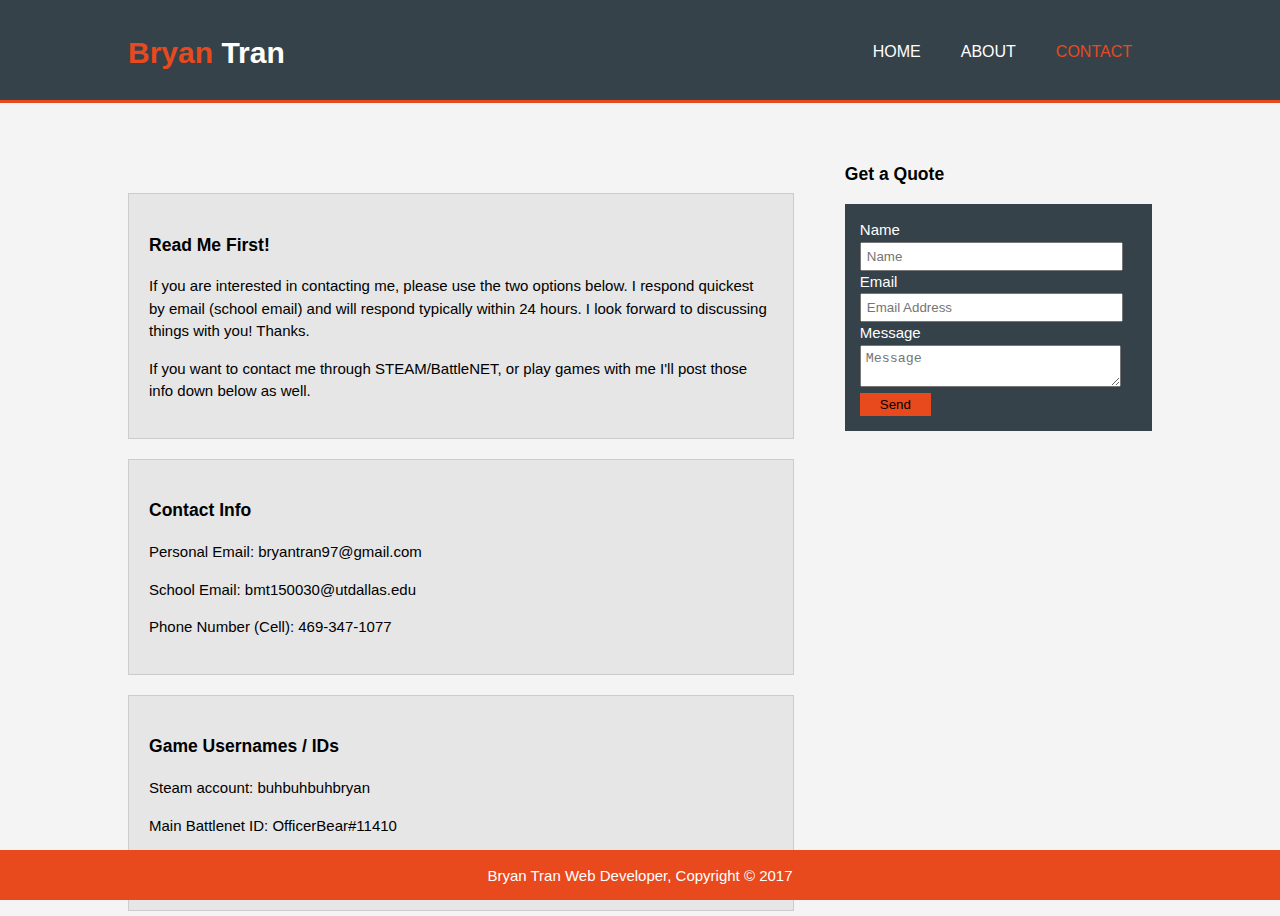
==== projects/first-portfolio/contact.html @ 1323cbe5 "added all the projects, need to add resume and optomize code still" ====
<!DOCTYPE html>

<html>
	<head>
		<meta charset="utf-8">
		<meta name="viewport" content="width=device-width"> <!-- Width based on device using -->
		<meta name="description" content="Bryan's first website">
		<meta name="keywords" content="Java, Python">
		<meta name="author" content="Bryan Tran">

		<title>Contact Information</title>
		<link rel="stylesheet" href="./css/style.css"> <!-- This is to link it to the CSS file -->	
	</head>

	<body>
		<header>
			<div class="container"> <!-- Keeps the text/images within margin when changing size of window -->
				<div id="branding">
					<h1><span class="highlight">Bryan</span> Tran</h1> <!-- This is the main title on the page -->
				</div>

				<nav>
					<ul>
						<li><a href="index.html">Home</a></li> <!-- Unordered list, lists items -->
						<li><a href="about.html">About</a></li>
						<li class="current"><a href="contact.html">Contact</a></li>
					</ul>
				</nav>
			</div>
		</header>

		<section id="main"> <!-- This is the main area of the about page, where all the text is at -->
			<div class="container"> <!-- Wrapped in a container -->
					<article id="main-col"> <!-- HTML5 Thing, creates an article -->
						<ul id="services">
							<li>
								<h3> Read Me First! </h3>
								<p> If you are interested in contacting me, please use the two options below. I respond quickest by email (school email) and will respond typically within 24 hours. I look forward to discussing things with you! Thanks.</p>
								<p> If you want to contact me through STEAM/BattleNET, or play games with me I'll post those info down below as well. </p>
							</li>

							<li>
								<h3> Contact Info </h3>
								<p> Personal Email: bryantran97@gmail.com </p>
								<p> School Email: bmt150030@utdallas.edu </p>
								<p> Phone Number (Cell): 469-347-1077 </p>
							</li>

							<li>
								<h3> Game Usernames / IDs </h3>
								<p> Steam account: buhbuhbuhbryan </p>
								<p> Main Battlenet ID: OfficerBear#11410 </p>
								<p> Alternate Battlenet ID: LtBeefy#1652 </p>
							</li>
						</ul>
					</article>

					<aside id="sidebar"> <!-- This is a side bar next to the article -->
						<h3>Get a Quote</h3>
						<div class="dark">
							<form class="quote"> <!-- create a form called quote -->
								<div>
									<label>Name</label><br> <!-- br means line break -->
									<input type="text" placeholder="Name">
								</div>

								<div>
									<label>Email</label><br> <!-- br means line break -->
									<input type="text" placeholder="Email Address">
								</div>

								<div>
									<label>Message</label><br> <!-- br means line break -->
									<textarea placeholder="Message"></textarea>
								</div>
								<button class="button_1" type="submit">Send</button>
							</form>
						</div>
					</aside>
			</div>
		</section>

		<footer> <!-- Footer for the end of the page, copy right stuff -->
			<p>Bryan Tran Web Developer, Copyright &copy; 2017</p>
		</footer>

	</body>
</html>
---- projects/first-portfolio/css/style.css ----
body{
	font: 15px/1.5 Arial, Helvetica, sans-serif; /* changing font and font size */
	padding:0;	/* padding and margin removes extra space */
	margin:0;
	background-color:#f4f4f4;
}

/* ---------------------------------------------------------------- */
/* GLOBAL STUFF, FOR ALL PAGES */
/* ---------------------------------------------------------------- */
.container{ /* when you use . it means its a class, # sign means ID */
	width:80%;
	margin:auto; /* moves everything to the middle */
	overflow:hidden;
}

ul{ /* ul stands for unordered list (basically the 3 links)*/
	padding:0;
	margin:0;
}

.button_1{
	height:23px;
	background:#e8491d;
	border:0;
	padding-left:20px;
	padding-right:20px;
}

footer{ /* EDIT THIS LATER */
	position:fixed;
	left:0px;
	bottom:0px;
	height:30px;
	width:100%;
	padding-bottom:20px;
	text-align:center;
	color:#ffffff;
	background-color:#e8491d;
}

/* ---------------------------------------------------------------- */
/* INDEX PAGE STUFF */
/* ---------------------------------------------------------------- */

/* Header */

header{
	background:#35424a; /* sets header background dark gray */
	color:#ffffff; /* sets header font color white */
	padding-top:30px; /* adds space above text of header */
	min-height: 70px;
	border-bottom:#e8491d 3px solid; /* adds red solid line below header background */
}

/* Dealing with the links */

header a{
	color:#ffffff; /* link turns white now */
	text-decoration:none; /* this removes underline of the text */
	text-transform: uppercase;
	font-size:16px;
}

header li{ /* li = list items */
	float:left;
	display:inline; /* puts the listed items in horizontal fashion */
	padding: 0 20px 0 20px; /* padding for top right bottom left */
}

header #branding{ /* Branding is an ID on the html file so use # sign */
	float:left;
}

header #branding h1{ /* Set margin of HOME, ABOUT, CONTACT header to 0 */
	margin:0;
}

header nav{ /* set navigation bar to the top right */
	float:right;
	margin-top:10px;
}

header .highlight, header .current a{ /* header .highlight color (wrapped in <span>), .current a for specific link */
	color:#e8491d;
	/* NOTE : in this case I used it for my first name BRYAN and used it for HOME */
}

header a:hover{
	color:#cccccc;
}

/* Showcase */

#showcase{ /* showcase is an ID in index.html */
	min-height: 400px;
	background:url('../images/showcase.jpg') no-repeat -100px ; /* adding background image for showcase */
	text-allign:center;
	color:#ffffff;
}

#showcase h1{ /* changing header size and placement for showcase */
	margin-top:100px;
	font-size:55px;
	margin-bottom:10px;
}

#showcase p{ /* changing showcase paragraph font size */
	font-size:20px;
}

/* Newsletter */

#newsletter{ /* adding background color and padding to newsletter area */
	padding:15px;
	color:#ffffff;
	background:#35424a;
}

#newsletter h1{ /* move header to the left for newsletter */
	float:left;
}

#newsletter form{ /* move email form to the right for newsletter */
	float:right;
	margin-top:25px;
}

#newsletter input[type="email"]{ /* Setting it as type : email */
	padding:4px;
	height:10px;
	width:250px;
}


/* Box */


#boxes{
	margin-top:20px;
}

#boxes .box{
	float:left;
	text-align: center;
	width:30%;
	padding:10px;
}

#boxes .box img{
	width:90px;
}

/* ---------------------------------------------------------------- */
/* About Page
/* ---------------------------------------------------------------- */

/* SIDE BAR FOR ABOUT PAGE */

aside#sidebar{
	float:right;
	width:30%;
	margin-top:10px;
}

/* MAIN ARTICLE COLUMN FOR ABOUT PAGE */
.dark{
	padding:15px;
	background:#35424a;
	color:#ffffff;
	margin-top:10px;
	margin-bottom:10px;
}

article#main-col{
	float:left;
	width:65%;
	margin-top:40px;
}

/* ---------------------------------------------------------------- */
/* Contact page
/* ---------------------------------------------------------------- */
ul#services{
	margin-top:50px;
}

ul#services li{ /* STYLING LIST ITEMS, NOT UL ITSELF */
	margin-top:20px;
	list-style: none;
	padding:20px;
	border: #cccccc solid 1px;
	margin-bottom:5px;
	background:#e6e6e6;
} 

aside#sidebar{
	margin-top:40px;
}

aside#sidebar .quote input, aside#sidebar .quote textarea{
	width:90%;
	padding:5px;
}

/* ---------------------------------------------------------------- */
/* Media Queries
/* ---------------------------------------------------------------- */
@media(max-width: 768px){ /* This is for resizing on Mobile Devices, 768 px is general size for tablets */
	
	header #branding, /* this part stacks the text on top of each other and makes it centered */
	header nav,
	header nav li,	
	#newsletter h1,
	#newsletter form,
	#boxes .box,
	article#main-col,
	aside#sidebar{
		float:none; /* this doesnt make it float, it puts it side by side */
		text-align:center;
		width:100%;
	}

	header{
		padding-bottom:20px;
	}

	#showcase h1{ /* adds space between showcase header and border when size is lowered */
		margin-top:20px;
		text-align:center;
	}

	#showcase p{
		text-align:center;
	}

	#newsletter button, .quote button{
		margin-top:5px;
		display:block;
		width:100%;
	}

	#newsletter form input[type="email"], .quote input, .quote textarea{
		width:100%;
	}
}
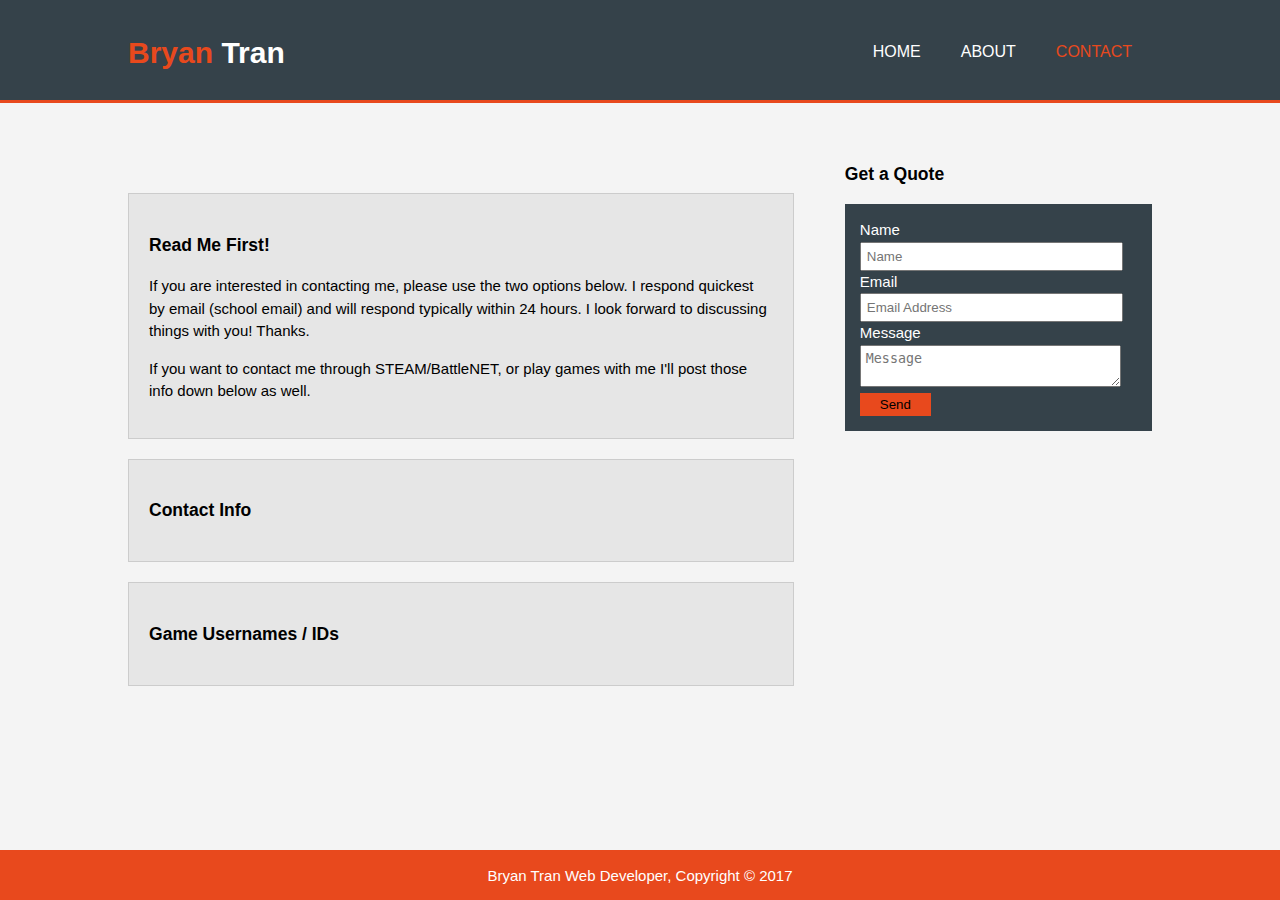
==== commit 010815ee: "adding to gh-pages" ====
--- a/projects/first-portfolio/contact.html
+++ b/projects/first-portfolio/contact.html
@@ -41,16 +41,10 @@
 
 							<li>
 								<h3> Contact Info </h3>
-								<p> Personal Email: bryantran97@gmail.com </p>
-								<p> School Email: bmt150030@utdallas.edu </p>
-								<p> Phone Number (Cell): 469-347-1077 </p>
 							</li>
 
 							<li>
 								<h3> Game Usernames / IDs </h3>
-								<p> Steam account: buhbuhbuhbryan </p>
-								<p> Main Battlenet ID: OfficerBear#11410 </p>
-								<p> Alternate Battlenet ID: LtBeefy#1652 </p>
 							</li>
 						</ul>
 					</article>
